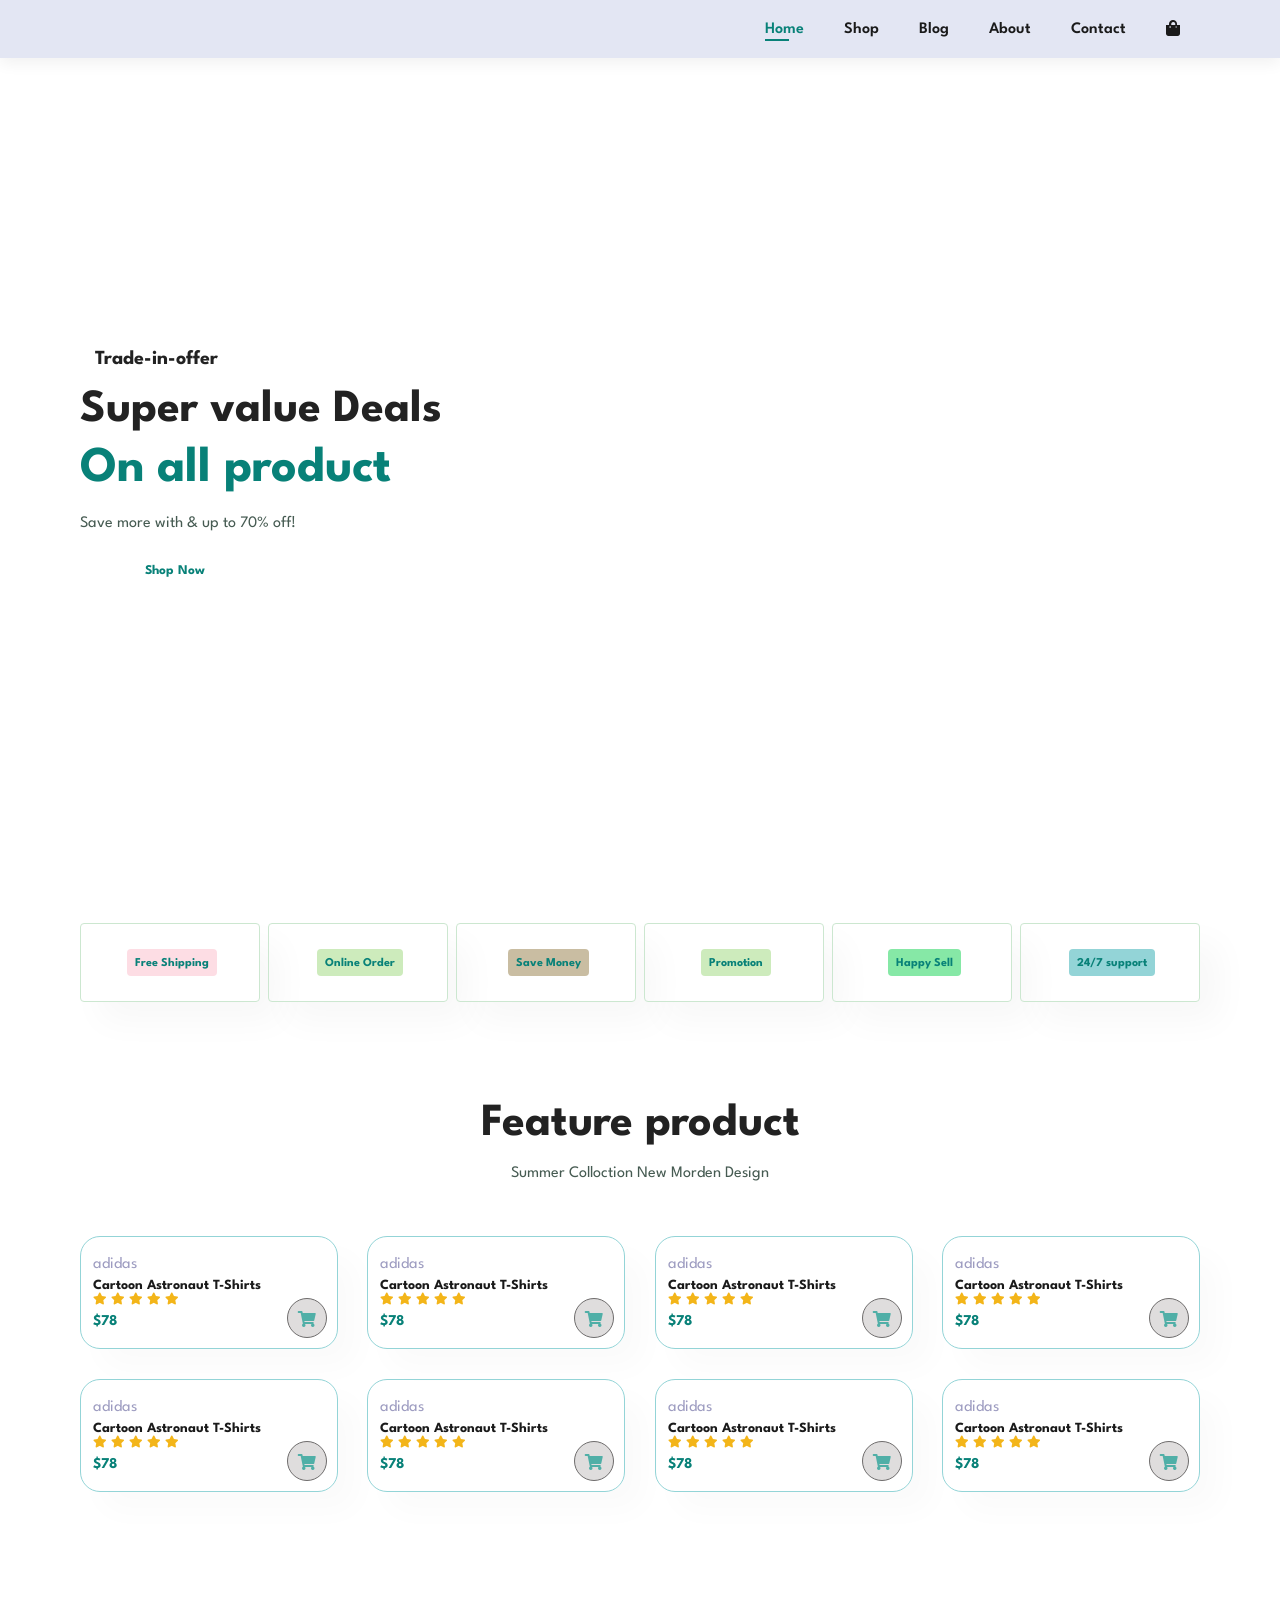
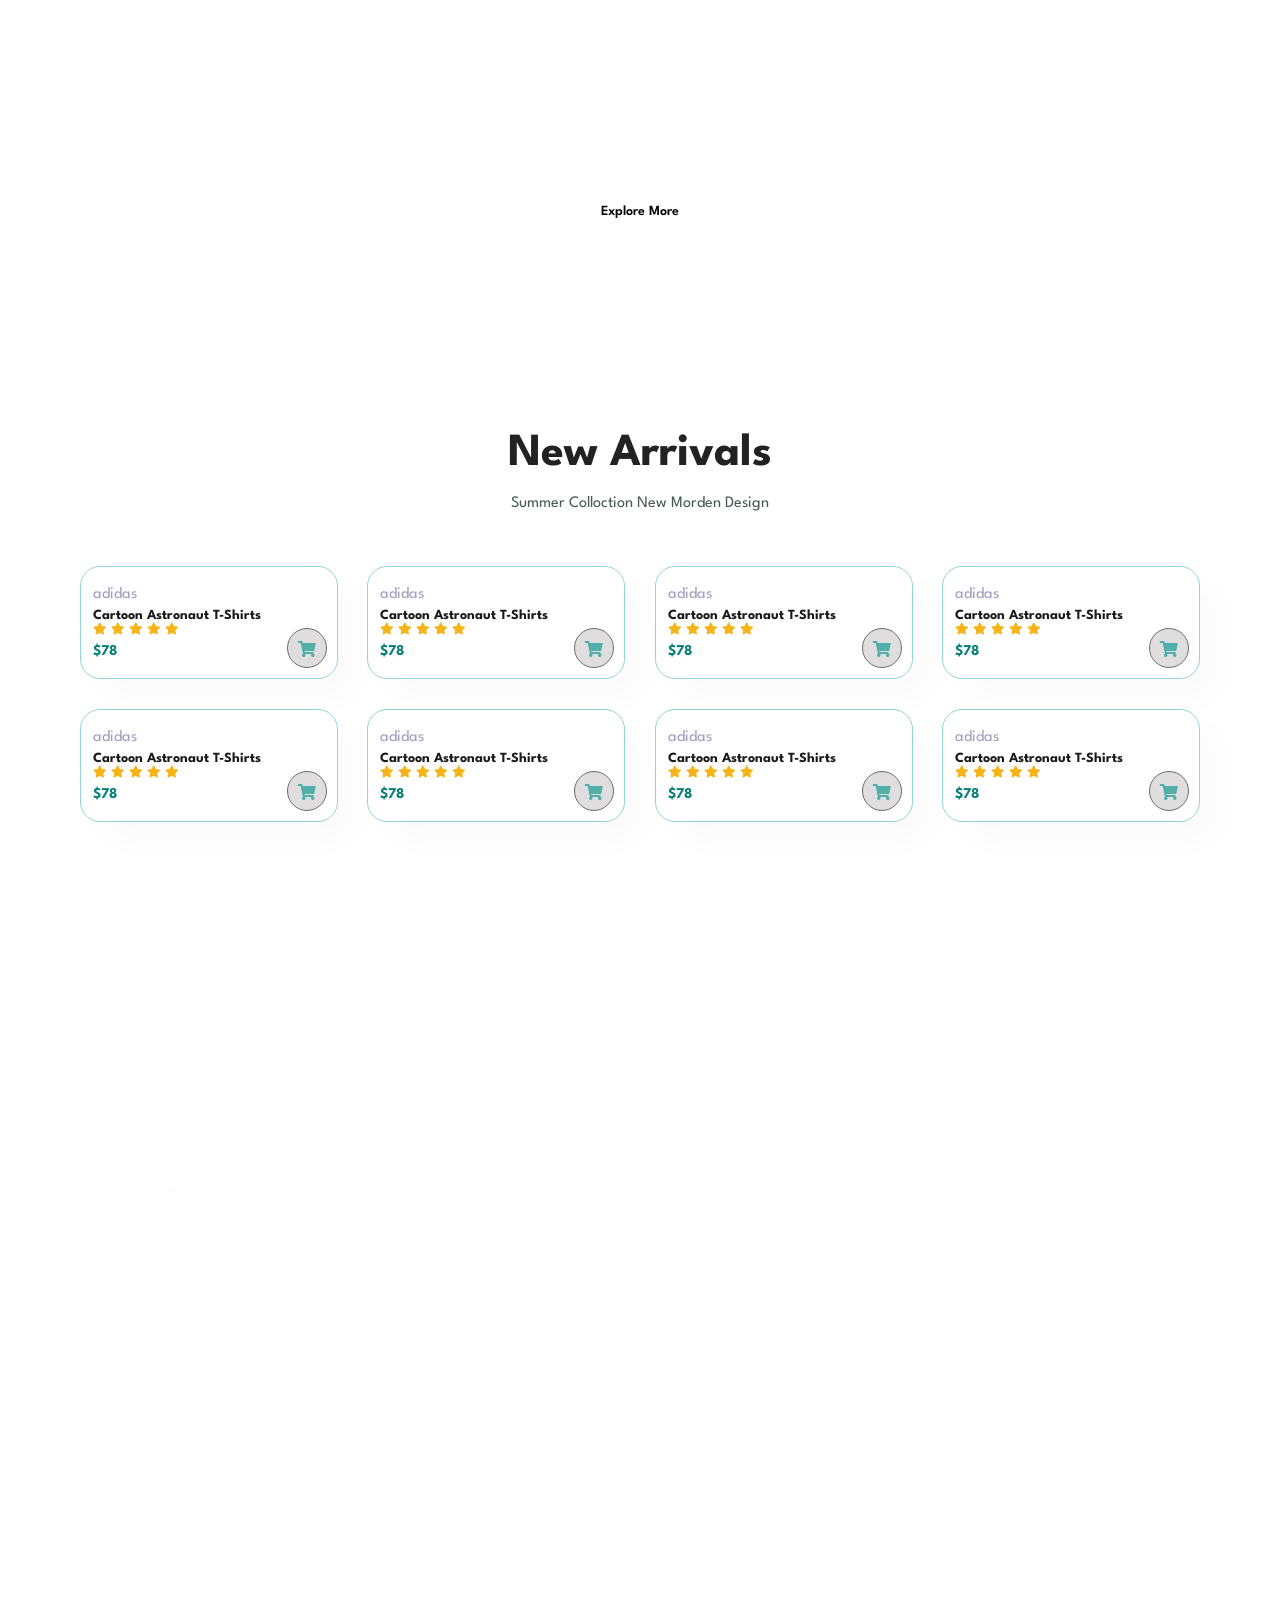
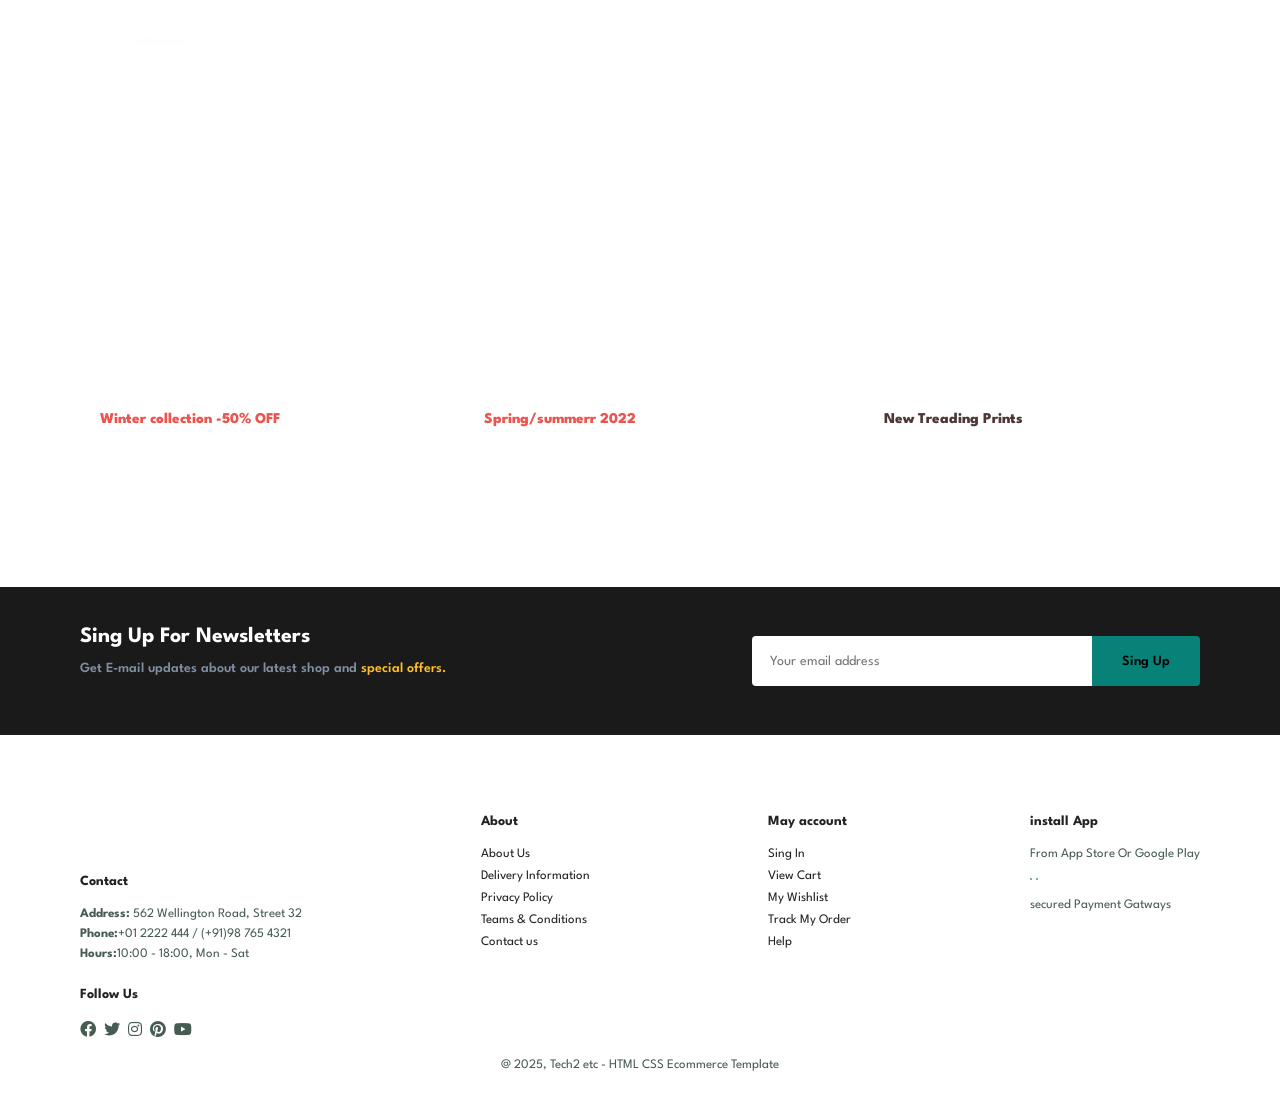
==== index.html @ 0eefd5cd "all added" ====
<!DOCTYPE html>
<html lang="en">

<head>
    <meta charset="UTF-8">
    <meta http-equiv="X-UA-Compatible" content="IE=edge">
    <meta name="viewport" content="width=device-width, initial-scale=1.0" />
    <title>Dress To Impress</title>
    <link rel="stylesheet" href="https://use.fontawesome.com/releases/v5.15.4/css/all.css"
        />
        <link rel="stylesheet" href="econ.css
        ">
        
</head>

<body>
    <section id="header">
        <a href="#"><img src="img/logo1.png" class="logo" alt=""></a>
        <div>
            <ul id="navbar">
                <li><a class="active" href="index.html">Home</a></li>
                <li><a href="shop.html">Shop</a></li>
                <li><a href="blog.html">Blog</a></li>
                <li><a href="about.html">About</a></li>
                <li><a href="contact.html">Contact</a></li>
                <li id="lg-bag"><a href="cart.html"><i class="fas fa-shopping-bag"></i></a></li>
                <a href="#" id="close"><i class="fa fa-times"></i></a>
            </ul>
    <div class="fe-box">
        </div>
        <div id="mobile">
            <a href="cart.html"><i class="fas fa-shopping-bag"></i></a>
            <i id="bar" class="fas fa-outdent"></i>
        </div>
    </section>
<!-- section -->
<section id="hero">
    <h4>Trade-in-offer</h4>
    <h2>Super value Deals</h2>
    <h1>On all product</h1>
    <p>Save more with & up to 70% off!</p>
    <button>Shop Now</button>
</section>
<!-- secction -->
<section id="feature" class="section-p1"> 
    <div class="fe-box">
        <img src="img/features/f1.png" alt="">
        <h6>Free Shipping</h6>
    </div>
    <div class="fe-box">
        <img src="img/features/f2.png" alt="">
        <h6>Online Order</h6>
    </div>
    <div class="fe-box">
        <img src="img/features/f3.png" alt="">
        <h6>Save Money</h6>
    </div>
    <div class="fe-box">
        <img src="img/features/f4.png" alt="">
        <h6>Promotion</h6>
    </div>
    <div class="fe-box">
        <img src="img/features/f5.png" alt="">
        <h6>Happy Sell</h6>
    </div>
    <div class="fe-box">
        <img src="img/features/f6.png" alt="">
        <h6>24/7 support</h6>
    </div>
</section>
<!-- section -->
<section id="product1" class="section-p1">

    <h2>Feature product</h2>
    <p>Summer Colloction New Morden Design </p>
    <div class="pro-container">
        <div class="pro">
            <img src="img/products/f1.jpg" alt="">
            <div class="des">
                <span>adidas</span>
                <h5>Cartoon Astronaut T-Shirts</h5>
                <div class="star">
                    <i class="fas fa-star"></i>
                    <i class="fas fa-star"></i>
                    <i class="fas fa-star"></i>
                    <i class="fas fa-star"></i>
                    <i class="fas fa-star"></i>
                </div>
                <h4>$78</h4>
            </div>
            <a href="#"><i class="fas fa-shopping-cart cart"></i></a>
        </div>
        <div class="pro">
            <img src="img/products/f2.jpg" alt="">
            <div class="des">
                <span>adidas</span>
                <h5>Cartoon Astronaut T-Shirts</h5>
                <div class="star">
                    <i class="fas fa-star"></i>
                    <i class="fas fa-star"></i>
                    <i class="fas fa-star"></i>
                    <i class="fas fa-star"></i>
                    <i class="fas fa-star"></i>
                </div>
                <h4>$78</h4>
            </div>
            <a href="#"><i class="fas fa-shopping-cart cart"></i></a>
        </div>
        <div class="pro">
            <img src="img/products/f3.jpg" alt="">
            <div class="des">
                <span>adidas</span>
                <h5>Cartoon Astronaut T-Shirts</h5>
                <div class="star">
                    <i class="fas fa-star"></i>
                    <i class="fas fa-star"></i>
                    <i class="fas fa-star"></i>
                    <i class="fas fa-star"></i>
                    <i class="fas fa-star"></i>
                </div>
                <h4>$78</h4>
            </div>
            <a href="#"><i class="fas fa-shopping-cart cart"></i></a>
        </div>
        <div class="pro">
            <img src="img/products/f4.jpg" alt="">
            <div class="des">
                <span>adidas</span>
                <h5>Cartoon Astronaut T-Shirts</h5>
                <div class="star">
                    <i class="fas fa-star"></i>
                    <i class="fas fa-star"></i>
                    <i class="fas fa-star"></i>
                    <i class="fas fa-star"></i>
                    <i class="fas fa-star"></i>
                </div>
                <h4>$78</h4>
            </div>
            <a href="#"><i class="fas fa-shopping-cart cart"></i></a>
        </div>
        <div class="pro">
            <img src="img/products/f5.jpg" alt="">
            <div class="des">
                <span>adidas</span>
                <h5>Cartoon Astronaut T-Shirts</h5>
                <div class="star">
                    <i class="fas fa-star"></i>
                    <i class="fas fa-star"></i>
                    <i class="fas fa-star"></i>
                    <i class="fas fa-star"></i>
                    <i class="fas fa-star"></i>
                </div>
                <h4>$78</h4>
            </div>
            <a href="#"><i class="fas fa-shopping-cart cart"></i></a>
        </div>
        <div class="pro">
            <img src="img/products/f6.jpg" alt="">
            <div class="des">
                <span>adidas</span>
                <h5>Cartoon Astronaut T-Shirts</h5>
                <div class="star">
                    <i class="fas fa-star"></i>
                    <i class="fas fa-star"></i>
                    <i class="fas fa-star"></i>
                    <i class="fas fa-star"></i>
                    <i class="fas fa-star"></i>
                </div>
                <h4>$78</h4>
            </div>
            <a href="#"><i class="fas fa-shopping-cart cart"></i></a>
        </div>
        <div class="pro">
            <img src="img/products/f7.jpg" alt="">
            <div class="des">
                <span>adidas</span>
                <h5>Cartoon Astronaut T-Shirts</h5>
                <div class="star">
                    <i class="fas fa-star"></i>
                    <i class="fas fa-star"></i>
                    <i class="fas fa-star"></i>
                    <i class="fas fa-star"></i>
                    <i class="fas fa-star"></i>
                </div>
                <h4>$78</h4>
            </div>
            <a href="#"><i class="fas fa-shopping-cart cart"></i></a>
        </div>
        <div class="pro">
            <img src="img/products/f8.jpg" alt="">
            <div class="des">
                <span>adidas</span>
                <h5>Cartoon Astronaut T-Shirts</h5>
                <div class="star">
                    <i class="fas fa-star"></i>
                    <i class="fas fa-star"></i>
                    <i class="fas fa-star"></i>
                    <i class="fas fa-star"></i>
                    <i class="fas fa-star"></i>
                </div>
                <h4>$78</h4>
            </div>
            <a href="#"><i class="fas fa-shopping-cart cart"></i></a>
        </div>

    </div>
</section>
<!-- section -->
<section id="banner" class="section-m1">
    <h4>Repair Services</h4>
    <h2>Up to <span>70% off</span> - All T-Shirt & Accessories</h2>
    <button class="normal">Explore More</button>
</section>
<section id="product1" class="section-p1">

    <h2>New Arrivals</h2>
    <p>Summer Colloction New Morden Design </p>
    <div class="pro-container">
        <div class="pro">
            <img src="img/products/n1.jpg" alt="">
            <div class="des">
                <span>adidas</span>
                <h5>Cartoon Astronaut T-Shirts</h5>
                <div class="star">
                    <i class="fas fa-star"></i>
                    <i class="fas fa-star"></i>
                    <i class="fas fa-star"></i>
                    <i class="fas fa-star"></i>
                    <i class="fas fa-star"></i>
                </div>
                <h4>$78</h4>
            </div>
            <a href="#"><i class="fas fa-shopping-cart cart"></i></a>
        </div>
        <div class="pro">
            <img src="img/products/n2.jpg" alt="">
            <div class="des">
                <span>adidas</span>
                <h5>Cartoon Astronaut T-Shirts</h5>
                <div class="star">
                    <i class="fas fa-star"></i>
                    <i class="fas fa-star"></i>
                    <i class="fas fa-star"></i>
                    <i class="fas fa-star"></i>
                    <i class="fas fa-star"></i>
                </div>
                <h4>$78</h4>
            </div>
            <a href="#"><i class="fas fa-shopping-cart cart"></i></a>
        </div>
        <div class="pro">
            <img src="img/products/n3.jpg" alt="">
            <div class="des">
                <span>adidas</span>
                <h5>Cartoon Astronaut T-Shirts</h5>
                <div class="star">
                    <i class="fas fa-star"></i>
                    <i class="fas fa-star"></i>
                    <i class="fas fa-star"></i>
                    <i class="fas fa-star"></i>
                    <i class="fas fa-star"></i>
                </div>
                <h4>$78</h4>
            </div>
            <a href="#"><i class="fas fa-shopping-cart cart"></i></a>
        </div>
        <div class="pro">
            <img src="img/products/n4.jpg" alt="">
            <div class="des">
                <span>adidas</span>
                <h5>Cartoon Astronaut T-Shirts</h5>
                <div class="star">
                    <i class="fas fa-star"></i>
                    <i class="fas fa-star"></i>
                    <i class="fas fa-star"></i>
                    <i class="fas fa-star"></i>
                    <i class="fas fa-star"></i>
                </div>
                <h4>$78</h4>
            </div>
            <a href="#"><i class="fas fa-shopping-cart cart"></i></a>
        </div>
        <div class="pro">
            <img src="img/products/n5.jpg" alt="">
            <div class="des">
                <span>adidas</span>
                <h5>Cartoon Astronaut T-Shirts</h5>
                <div class="star">
                    <i class="fas fa-star"></i>
                    <i class="fas fa-star"></i>
                    <i class="fas fa-star"></i>
                    <i class="fas fa-star"></i>
                    <i class="fas fa-star"></i>
                </div>
                <h4>$78</h4>
            </div>
            <a href="#"><i class="fas fa-shopping-cart cart"></i></a>
        </div>
        <div class="pro">
            <img src="img/products/n6.jpg" alt="">
            <div class="des">
                <span>adidas</span>
                <h5>Cartoon Astronaut T-Shirts</h5>
                <div class="star">
                    <i class="fas fa-star"></i>
                    <i class="fas fa-star"></i>
                    <i class="fas fa-star"></i>
                    <i class="fas fa-star"></i>
                    <i class="fas fa-star"></i>
                </div>
                <h4>$78</h4>
            </div>
            <a href="#"><i class="fas fa-shopping-cart cart"></i></a>
        </div>
        <div class="pro">
            <img src="img/products/n7.jpg" alt="">
            <div class="des">
                <span>adidas</span>
                <h5>Cartoon Astronaut T-Shirts</h5>
                <div class="star">
                    <i class="fas fa-star"></i>
                    <i class="fas fa-star"></i>
                    <i class="fas fa-star"></i>
                    <i class="fas fa-star"></i>
                    <i class="fas fa-star"></i>
                </div>
                <h4>$78</h4>
            </div>
            <a href="#"><i class="fas fa-shopping-cart cart"></i></a>
        </div>
        <div class="pro">
            <img src="img/products/n8.jpg" alt="">
            <div class="des">
                <span>adidas</span>
                <h5>Cartoon Astronaut T-Shirts</h5>
                <div class="star">
                    <i class="fas fa-star"></i>
                    <i class="fas fa-star"></i>
                    <i class="fas fa-star"></i>
                    <i class="fas fa-star"></i>
                    <i class="fas fa-star"></i>
                </div>
                <h4>$78</h4>
            </div>
            <a href="#"><i class="fas fa-shopping-cart cart"></i></a>
        </div>

    </div>
</section>
<!-- section -->
<section id="sm-banner" class="section-p1">
    <div class="banner-box">
        <h4>Crazy Deals</h4>
        <h2>buy 1 get 1 free</h2>
        <span>The best classic dress is on sale at cara</span>
        <button class="white">Learn More</button>
    </div>
    <div class="banner-box banner-box2">
        <h4>Spring /Summer</h4>
        <h2>Upcoming season</h2>
        <span>The best classic dress is on sale at cara</span>
        <button class="white">Collection</button>
    </div>
</section>
    <!-- section -->
    <section id="banner3">
        <div class="banner-box">
            <h2>SEASONAL SALE</h2>
            <h3>Winter collection -50% OFF</h3>
         </div>
         <div class="banner-box banner-box2">
            <h2>NEW FOOTWEAR COLLECTION</h2>
            <h3>Spring/summerr 2022</h3>
         </div>
         <div class="banner-box banner-box3">
            <h2>T-SHIRTS</h2>
            <h3>New Treading Prints</h3>
         </div>
</section>
<!-- section -->
<section id="newsletter" class="section-p1 section-m1">
    <div class="newstext">
        <h4>Sing Up For Newsletters</h4>
        <p>Get  E-mail updates about our latest shop and <span>special offers.</span></p>
    </div>
    <div class="form">
        <input type="text" placeholder="Your email address" name="" id="">
        <button class="normal">Sing Up</button>
    </div>
</section>
<!-- footer -->
<footer class="section-p1">
    <div class="col">
        <img class="logo" src="logo1.png" alt="">
        <h4>Contact</h4>
        <p><strong>Address:</strong> 562 Wellington Road, Street 32</p>
        <p><strong>Phone:</strong>+01 2222 444 / (+91)98 765 4321</p>
        <p><strong>Hours:</strong>10:00 - 18:00, Mon - Sat</p>
        <div class="follow">
            <h4>Follow Us</h4>
            <div class="icon">
                <i class="fab fa-facebook"></i>
                <i class="fab fa-twitter"></i>
                <i class="fab fa-instagram"></i>
                <i class="fab fa-pinterest"></i>
                <i class="fab fa-youtube"></i>
            </div>
        </div>

    </div>
    <div class="col">
        <h4>About</h4>
        <a href="#">About Us</a>
        <a href="#">Delivery Information</a>
        <a href="#">Privacy Policy</a>
        <a href="#">Teams & Conditions</a>
        <a href="#">Contact us</a>

    </div>
    <div class="col">
        <h4>May account</h4>
        <a href="#">Sing In</a>
        <a href="#">View Cart</a>
        <a href="#">My Wishlist</a>
        <a href="#">Track My Order</a>
        <a href="#">Help</a>

    </div>
    <div class="col install">
        <h4>install App</h4>
        <p>From App Store Or Google Play</p>
        <div class="row">
            <img src="img/pay/app.jpg" alt="">
            <img src="img/pay/play.jpg" alt="">
        </div>
        <p>secured Payment Gatways</p>
        <img src="img/pay/pay.png" alt="">

    </div>
    <div class="copyright">
        <p>@ 2025, Tech2 etc - HTML CSS Ecommerce Template</p>
    </div>
</footer>
<script src="style.js"></script>
</body>

</html>
---- econ.css ----
@import url('https://fonts.googleapis.com/css2?family=Spartan:wght@200;300;400;500;600;700;800;900&display=swap');


*{
    margin: 0;
    padding: 0;
    box-sizing: border-box;
    font-family: 'Spartan', sans-serif;
}

h1{
    font-size: 50px;
    line-height:64px ;
    color: #222;
}

h2{
    font-size: 46px;
    line-height:54px ;
    color: #222;
}
h4{
    font-size:20px;
    color: #222;
}
h6{
    font-weight:700;
    font-size:12px;
}
p{
    font-size: 16px;
    color: #465b52;
    margin: 15px 0 20px ;
}
.section-p1{
    padding: 40px 80px;
}
.section-m1{
    margin: 40px 0;
}
button.normal{
    font-size: 14px;
    font-weight: 600;
    padding: 15px 30px;
    color: #000;
    background-color: #fff;
    border-radius: 4px;
    cursor:pointer;
    border: none;
    outline: none;
    transition: 0.2s;
}
button.white{
    font-size: 13px;
    font-weight: 600;
    padding: 11px 18px;
    color: rgb(255, 252, 252);
    background-color:transparent;
    cursor:pointer;
    border: 1px solid #fff;
    outline: none;
    transition: 0.2s;
}
body{
    width: 100%;
}

/* header */
#header{
   display: flex; 
   align-items: center;
   justify-content: space-between;
   padding: 20px 80px;
   background: #E3E6F3;
   box-shadow:  0 5px 15px rgba(0, 0, 0, 0.06 );
   z-index: 999;
   position: sticky;
   top: 0;
   left: 0;
}
#navbar{
    display: flex;
    align-items: center;
    justify-content: center;
}
#navbar li{
    list-style: none;
    padding: 0 20px;
    position: relative;
}
#navbar li a{
    text-decoration: none;
    font-size: 16px;
    font-weight: 600;
    color: #1a1a1a;
    transition: 0.3s ease;
}
#navbar li a:hover,
#navbar li a.active
{
    color: #088178;

}
#navbar li a.active::after, 
#navbar li a:hover::after {
    content: "";
    width: 30%;
    height: 2px;
    background:#088178;
    position: absolute;
    bottom: -4px;
    left: 20px;
}
#mobile{
    display: none;
    align-items: center;
}
#close {
    display: none;
}

#hero{
    background-image: url(img/hero4.png);
    height: 90vh;
    width: 100%;
    background-size: cover;
    background-position: top 25% right 0;
    padding: 0 80px;
    display: flex;
    flex-direction: column;
    align-items:flex-start;
    justify-content: center;
}
#hero h4{
    padding: 15px;
}
#hero h1{
    color: #088178;
}
#hero button{
    background-image: url(img/button.png);
    background-color: transparent;
    color: #088178;
    border: 0;
    padding: 14px 80px 14px 65px;
    background-repeat:no-repeat;
    cursor: pointer;
    font-weight:700;
    cursor: pointer;
}
#feature {
    display: flex;
    align-items: center;
    justify-content: space-between;
    flex-wrap: wrap;
}
#feature .fe-box{
    width: 180px;
    text-align: center;
    padding: 25px 15px;
    box-shadow: 20px 20px 34px rgba(0, 0, 0, 0.03 );
    border: 1px solid #cce7d0;
    border-radius: 4px;
    margin: 15px 0;
}
#feature .fe-box:hover{
    box-shadow: 10px 10px 54px rgba(70, 62, 221, 0.1 );
}
#feature .fe-box img{
    width: 100%;
    margin: bottom 10px; ;
}
#feature .fe-box h6{
    display: inline-block;
    padding: 9px 8px 6px 8px ;
    line-height: 1;
    border-radius: 4px ;
    color: #088178;
    background-color: #fddde4;
}
#feature .fe-box:nth-child(2) h6{
    background-color: #cdebbc;
}
#feature .fe-box:nth-child(3) h6{
    background-color: #c9bda2;
}
#feature .fe-box:nth-child(4) h6{
    background-color: #cdebbc;
}
#feature .fe-box:nth-child(5) h6{
    background-color: #86e8a6;
}
#feature .fe-box:nth-child(6) h6{
    background-color: #93d4d7;
} 
#product1{
    text-align:center;
}
#product1 .pro-container{
    display: flex;
    justify-content: space-between;
    padding-top: 20px;
    flex-wrap: wrap;
}
#product1 .pro{
    width: 23%;
    min-width: 250px;
    padding: 10px 12px;
    border: 1px solid #93d4d7 ;
    border-radius: 20px;
    cursor: pointer;
    box-shadow: 20px 20px 30px rgba(0, 0, 0, 0.02 );
    margin: 15px 0;
    transition: 0.2s ease;
    position:relative;
}
#product1 .pro:hover{
    box-shadow: 50px 50px 50px rgba(0, 0, 0, 0.02 );
    /* color: #088178; */
    background-color: #f3e1e1;
    
}
#product1 .pro img{
    width: 100%;
    border-radius: 20px;
    display: flex;
}
#product1 .pro .des{
    text-align: start;
    padding: 10px 0;
}
    
#product1 .pro .des span{
    color: #06006063;
    font-size: 12pz;
}
#product1 .pro .des h5{
    padding-top: 7px;
    color: #1a1a1a;
    font-size: 14px;
}
#product1 .pro .des i{
    font-size: 12px ;
    color:rgb(243, 181, 25);
}
#product1 .pro .des h4{
    padding-top: 7px;
    font-size: 15px;
    font-weight: 700;
    color: #088178;
}
#product1 .pro .cart{
    width: 40px;
    height: 40px;
    line-height: 40px;
    border-radius: 50px;
    background-color:rgb(223, 221, 221);
    color: #50afa7;
    border: 1px solid rgb(110, 108, 108);
    position: absolute;
    bottom: 10px;
    right: 10px;
}

#banner{
    display: flex;
    flex-direction: column;
    justify-content: center;
    align-items: center;
    text-align: center;
    background-image: url(img/banner/b2.jpg);
    width: 100%;
    height: 40vh;
    background-size: cover;
    background-position: center;
} 
#banner h4{
    color: #fff;
    font-size: 16px;
}
#banner h2{
    color: #fff;
    font-size: 40px;
    padding: 10px 0;
}
#banner h2{
    /* font-size: 5em; */
    color: transparent;
    -webkit-text-stroke: 1px #fff;
    background: url(img/back.png);
    -webkit-background-clip:text;
    background-position: 0 0 ;
    animation: back 20s linear infinite;
}
@keyframes back{
    100%{
        background-position: 2000px 0;
    }
}
/* #banner h2 span{
    color: rgb(252, 252, 252);
} */
#banner button:hover{

    background: #088178;
    color: #fff;
}
#sm-banner{
    display: flex;
    justify-content: space-between;
    flex-wrap: wrap;
}
#sm-banner .banner-box{
    display: flex;
    flex-direction: column;
    justify-content: center;
    align-items:flex-start;
    background-image: url(img/banner/b17.jpg);
    min-width:580px;;
    height: 50vh;
    background-size: cover;
    background-position: center;
    padding: 30px;
} 
#sm-banner .banner-box2{
    background-image: url(img/banner/b10.jpg);

}
#sm-banner h4{
    color: #fff;
    font-size: 20px;
    font-weight:350;
}
#sm-banner h2{
    color: #fff;
    font-size: 28px;
    font-weight:800;
}
#sm-banner span{
    color: #fff;
    font-size:14px;
    font-weight:500;
    padding-bottom:15px ;
}
#sm-banner .banner-box:hover button{
    background: #088178;
    border: 1px solid #088178;
}
#banner3 {
    display: flex;
    justify-content:space-between;
    flex-wrap: w;
    padding: 0 80px;
}

#banner3 .banner-box{
    display: flex;
    flex-direction: column;
    justify-content: center;
    align-items:flex-start;
    background-image: url(img/banner/b7.jpg);
    min-width:30%;
    height: 30vh;
    background-size: cover;
    background-position: center;
    padding:20px;
    margin-bottom:20px;
}
#banner3 .banner-box2{
    background-image: url(img/banner/b4.jpg);
}
#banner3 .banner-box3{
    background-image: url(img/banner/b18.jpg);
}

#banner3 h2{
color: #fff;
font-weight: 900;
font-size: 22px;
}
#banner3 h3{
    color: #ec544e;
    font-weight: 800;
    font-size: 15px;
} 
#banner3 .banner-box3 h3{
    color: #4d3736;
    font-weight: 800;
    font-size: 15px;
}
#newsletter{
    display:flex;
    justify-content: space-between;
    flex-wrap: wrap;
    align-items: center;
    background-image: url("img/banner/b14.png");
    background-repeat: no-repeat;
    background-position: 20% 30%;
    background-color: #1a1a1a;
}
#newsletter h4{
    font-size: 22px;
    font-weight: 700;
    color:#fff;
}
#newsletter p{
    font-size: 14px;
    font-weight:600;
    color:#818ea0;
}
#newsletter p span{
    color:#ffbd27;
}
#newsletter .form{
display: flex;
width: 40%;
}
#newsletter  input{
    height: 3.125rem;
    padding: 0 1.2em;
    font-size: 14px;
    width: 100%;
    border: 1px solid transparent;
    border-radius: 4px;
    outline: none;
    border-top-right-radius:0;
    border-bottom-right-radius:0;
}
#newsletter button{
    background-color: #088178;
    columns: #fff;
    white-space:nowrap;
    border-top-left-radius:0;
    border-bottom-left-radius:0;
}

footer {
    display: flex;
    flex-wrap: wrap;
    justify-content: space-between;
}
footer .col{
    display: flex;
    flex-direction: column;
    align-items: flex-start;
    margin-bottom: 20px;
}
footer .logo{
    margin: 30px;
    margin-top: px;
}
footer h4{
    font-size: 14px;
    padding-bottom: 20px;
}
footer p{
    font-size: 13px;
    margin: 0 0 8px 0;
}
footer a{
    font-size: 13px;
    text-decoration: none;
    color: #222;
    margin-bottom: 10px;
}
footer .follow{
    margin-top: 20px;
}
footer .follow i{
color: #465b52;
padding-right: 4px;
cursor: pointer;
}
footer .install .row img{
     border: 1px solid #088178;
     border-radius: 6px;
}
footer .install img{
    margin: 10px 0 15px  0;
}
footer .follow i:hover,
footer a:hover{
    color: #088178;
}
footer .copyright{
    width: 100%;
    text-align: center;
}

/* shop page */

#page-header{
    background-image: url("img/banner/b1.jpg");
    width: 100%;
    height: 40vh;
    background-size: cover;
    display: flex;
    justify-content: center;
    text-align: center;
    flex-direction: column;
    padding: 14px;
}
#page-header h2,
#page-header p{
color: #50afa7;
}

#pagination{
    text-align: center;
}
#pagination a{
    text-decoration: none;
    background-color: #088178;
    padding: 15px 20px;
    border-radius: 4px;
    color: #fff;
    font-size: 600;
}
#pagination a i{
font-size: 16px;
font-weight: 600;
}

/* single product */
#prodetails{
    display: flex;
    margin-top: 20px;
}


#prodetails .single-pro-image{
width:40%;
margin-right:20%;
}
.small-img-group{
    display: flex;
    justify-content: space-between;
}
.small-img-col{
    flex-basis: 24%;
    cursor: pointer;
}
#prodetails .single-pro-details{
    width: 50%;
    padding-top: 30px;
}
#prodetails .single-pro-details h4{
    padding: 40px 0 20px 0 ;
}
#prodetails .single-pro-details h2{
    font-size: 26px;
}
#prodetails .single-pro-details select{
    display: block;
    padding: 5px 10px;
    margin-bottom: 10px;
}
#prodetails .single-pro-details input{
    width: 50px;
    height: 47px;
    padding-left: 10px;
    font-size: 16px;
    margin-right: 10px;
}
#prodetails .single-pro-details input:focus{
    outline: none;

}
#prodetails .single-pro-details button{
    background-color: #088178;
    color: #fff;
}
#prodetails .single-pro-details span{
    line-height: 25px;
}
/* Blog page */
 #page-header.blog-header{
    background-image: url(img/banner/b19.jpg);
 }
#blog{
    padding: 150px 150px 0 150px;
}
#blog .blog-box{
    display: flex;
    align-items: center;
    width: 100%; 
    position: relative; 
    padding-bottom: 90px;
}
#blog .blog-img {
    width: 50%;
    margin-right:40px;
} 
#blog img{
    width: 100%;
    height: 300px;
    object-fit: cover;
}
#blog .blog-details {
    width: 50%;
}
#blog .blog-details a{
    text-decoration: none;
    font-size: 11px;
    color: #000;
    font-weight: 700;
    position: relative;
    transition: 0.3s;
}
#blog .blog-details a::after{
content: "";
width: 50px;
height: 1px;
background-color: #000;
position: absolute;
top: 4px;
right: -60px;
}
#blog .blog-details a:hover{
    color: #088178;
}
#blog .blog-details a:hover::after{
    background-color: #088178;
}
#blog .blog-box h1{
position: absolute;
top: -40px;
left: 0;
font-size: 70px;
font-weight: 700;
color: #c9cbce;
z-index: -9;
}
/*  about page */
  
#page-header .about-header{
    background-image: url(img/about/bannet.png);
}

#about-head {
    display: flex;
    align-items: center;
}
#about-head img{
    width:50%;
    height: auto;
}
#about-head div{
    padding: 40px;
}

#about-app{
    text-align: center;
}
#about-app .video{
    width: 70%;
    height: 100%;
    margin: 30px auto 0 auto;
}
#about-app .video video{
    width: 100%;
    height: 100%;
    border-radius: 20px;
}
/* contact page */
#contact-details{
    display: flex;
    align-items: center;
    justify-content: space-between;
}
#contact-details .details{
    width: 40%;

}
#contact-details .details span,
#form-details form span{
    font-size: 12px;
}
#contact-details .details h2,
#form-details form h2{

    font-size: 26px;
    line-height: 35px;
    padding: 20px 0;
}
#contact-details .details h3{

    font-size: 16px;
  padding-bottom: 15px;
}
#contact-details .details li{
    list-style: none;
    display: flex;
    padding: 10px 0;
}
#contact-details .details li i{
    font-size: 14px;
    padding-right: 22px;

}
#contact-details .details li p{
    margin: 0;
    font-size: 14px;
}
#contact-details .map{
    width: 55%;
    height: 400px;
}
#contact-details .map iframe{
    width: 100%;
    height: 100%;
}
#form-details {
    display: flex;
    justify-content: space-between;
    margin: 30px;
    padding: 80px;
    border: 1px solid #e1e1e1;
}
#form-details form{
    width: 65%;
    display: flex;
    flex-direction: column;
    align-items:flex-start;

}
#form-details form input,
#form-details form textarea
{
    width: 100%;
    padding: 12px 15px;
    outline: none;
    margin-bottom: 20px;
    border: 1px solid #e1e1e1;

}
#form-details form button{
    background-color:#088178 ;
    color: #fff;

}
#form-details .people div{
    padding-bottom: 25px;
    display: flex;
    align-items: self-start;
}
#form-details .people div img {
    width: 65px;
    height: 65px;
    object-fit: cover;
    margin-right: 15px;
}
#form-details .people div p{
    margin: 0;
    font-size: 13px;
    line-height: 25px;
}
#form-details .people div p span{
    display: block;
    font-size: 16px;
    font-weight: 600;
    color: #000;
}
/* cart page  */
#cart {
    overflow-x: auto;
}
#cart table{
    width: 100%;
    border-collapse: collapse;
    table-layout: fixed;
    white-space: nowrap;
}
#cart table img{
    width: 70px;
}
#cart table td:nth-child(1){
    width: 150%;
    text-align: center;

}
#cart table td:nth-child(2){
    width: 100%;
    text-align: center;
    
}
#cart table td:nth-child(3){
    width: 250%;
    text-align: center;

}
#cart table td:nth-child(4),
#cart table td:nth-child(5),
#cart table td:nth-child(6){
    width: 150%;
    text-align: center;

}
#cart table td:nth-child(5) input{
    width: 70px;
    padding: 10px 5px 10px 15px;
}
#cart table thead{
    border: 1px solid #e2e2e2;
    border-left: none;
    border-right: none;
}
#cart table thead{
    font-weight: 700;
    text-transform: uppercase;
    font-size: 13px;
    padding: 18px 0;
}
#cart table tbody tr td {
    padding-top: 15px;
}
#cart table tbody td {
    font-size: 13px;
}
#card-add {
    display:flex;
    flex-wrap: wrap;
    justify-content: space-around;
}      
#coupon{
    width: 50%;
    margin-bottom: 30px;
}
#coupon h3,
#Subtotal h3{
    padding-bottom: 15px;
}
#coupon input{
    padding: 10px 20px;
    outline: none;
    width: 60%;
    margin-right: 10px;
    border: 1px solid #e2e2e2;
}
#coupon button,
#Subtotal button{
    background-color: #088178;
    color: #fff;
    padding: 12px 20px;
}
#Subtotal {
    width: 50%;
    margin-bottom: 30xp;
    border: 1px solid #e2e2e2; padding: 30px;
}
#Subtotal table{
    border-collapse: collapse;
    width: 100%;
    margin-bottom: 20px;
}
#Subtotal table td{
    width: 50%;
    border: 1px solid #e2e2e2;
    padding: 10px;
    font-size: 13px;
}
/* Start Media Query */


/* media Query */
@media (max-width:799px) {

    .section-p1 {
        padding: 26px 75px;
    }
    #navbar {
        display: flex;
        flex-direction: column;
        align-items: flex-start;
        justify-content:flex-start;
        position: fixed;
        top: 0;
        right: -300px;
        height: 100vh;
        width: 300px;
        background-color: #E3E6F3;
        box-shadow: 0 40px 60px rgba(0, 0, 0, 0.1 );
        padding: 80px 0 0 10px;
        transition: 0.2s;


    }
    
    #navbar.active{
        right: 0px;
    }
    #navbar li {
        margin-bottom: 25px;
    }
    #mobile {
        display: flex;
        align-items: center;
    }
    #mobile i{
        color: #1a1a1a;
        font-size: 24px;
        padding: 20px;
    }
    #close{
        display: initial;
        position: absolute;
        top: 30px;
        left: 30px;
        color: #222;
        font-size: 24px;
    }
    /* .far fa-times{
        color: #000;
    } */
    
    #lg-bag{
        display: none;
    }
    #hero {
        height: 70vh;
        padding: 0 80px;
        background-position: top 30% right 30% ;
    }
    #feature {
        justify-content:center;
    }
    #feature .fe-box {
       
        margin: 15px 15px;
    }
    #product1 .pro-container {
        justify-content:center;
    }
    #product1 .pro{
        margin: 15px;
    }
    #banner {
        height: 20vh;
    }
    #sm-banner .banner-box {
        min-width: 100%;
        height: 30vh;
    }
    #banner3 {
        padding: 0 40px;
    }
    #banner3 .banner-box {
        min-width: 28%;
    }
    #newsletter .form{
        width: 70%;
    }
    /* contact page */
    #form-details {   
        padding: 80px;
       
    }
    #form-details form {
        width: 50%;
    }
}
@media (max-width: 477px) {
    .section-p1 {
        padding:20px;
    }
    #header {
        padding: 10px 30px;
    }
    h1 {
        font-size: 38px;
       
    }
    h2 {
        font-size: 32px;
    }
    #hero {
        padding: 0 20px;
        background-position: 55%;
    }
    #feature {
        justify-content: space-between;
    }
    #feature .fe-box {
        width: 155px;
        margin:0 0 15px 0;
    }
    #product1 .pro {
        width: 100%;
    }
    #banner {
        height: 40vh;
    }
    #sm-banner .banner-box {
        height: 40vh;
    }
    #sm-banner .banner-box2 {
        /* height: 40vh; */
        margin-top: 20px;
    }
    #banner3 {
        padding: 0 20px;
    }
    /* #banner3 .banner-box {
        min-width: 100%;
    } */
     #newsletter .form{
        padding: 40px 20px;
    }
    #newsletter .form{
        width: 100%;
    }
    footer .copyright {
        text-align: start;
    }
    /* sindle product */
    #prodetails {
        display: flex;
        flex-direction: column;
    }
    #prodetails .single-pro-image {
        width:100%;
        margin-right:0px;
    }
    #prodetails .single-pro-details {
        width: 100%;
    }

    /* Blog page  */
    #blog{
        padding: 100px 20px 0 20px;
    }

    #blog .blog-box{
    display: flex;
    flex-direction: column;
    align-items: flex-start;
    }
    #blog .blog-img{
        width:100% ;
        margin-right: 0px;
        margin-bottom: 20px;
    }
    #blog .blog-details{
        width: 100%;
    }
    /* about page */
    #about-head {
        flex-direction: column;
      
    }
    #about-head img {
        width: 100%;
        margin-bottom: 10px;
       
    }
    #about-head div {
      padding-left:0px ;
    }
    #about-app .video{
        width: 100%;
    }
    /* contact page */
    #contact-details {
        flex-direction: column;
    }
    #contact-details .details {
        width: 100%;
        margin-bottom: 30px;
    }
    #contact-details .map {
        width: 100%;

    }
    #form-details {
        margin: 10px;
        padding: 30px 10px;
      flex-wrap: wrap;
    }
    #form-details form {
        width: 100%;
        margin-bottom: 30px;
    }

/* cart page  */
#cart-add{
    
    flex-direction: column;
    
}
#coupon{
    width: 100%;
}
 #subtotal{
    width: 100%;
    padding:20px;
 }
}
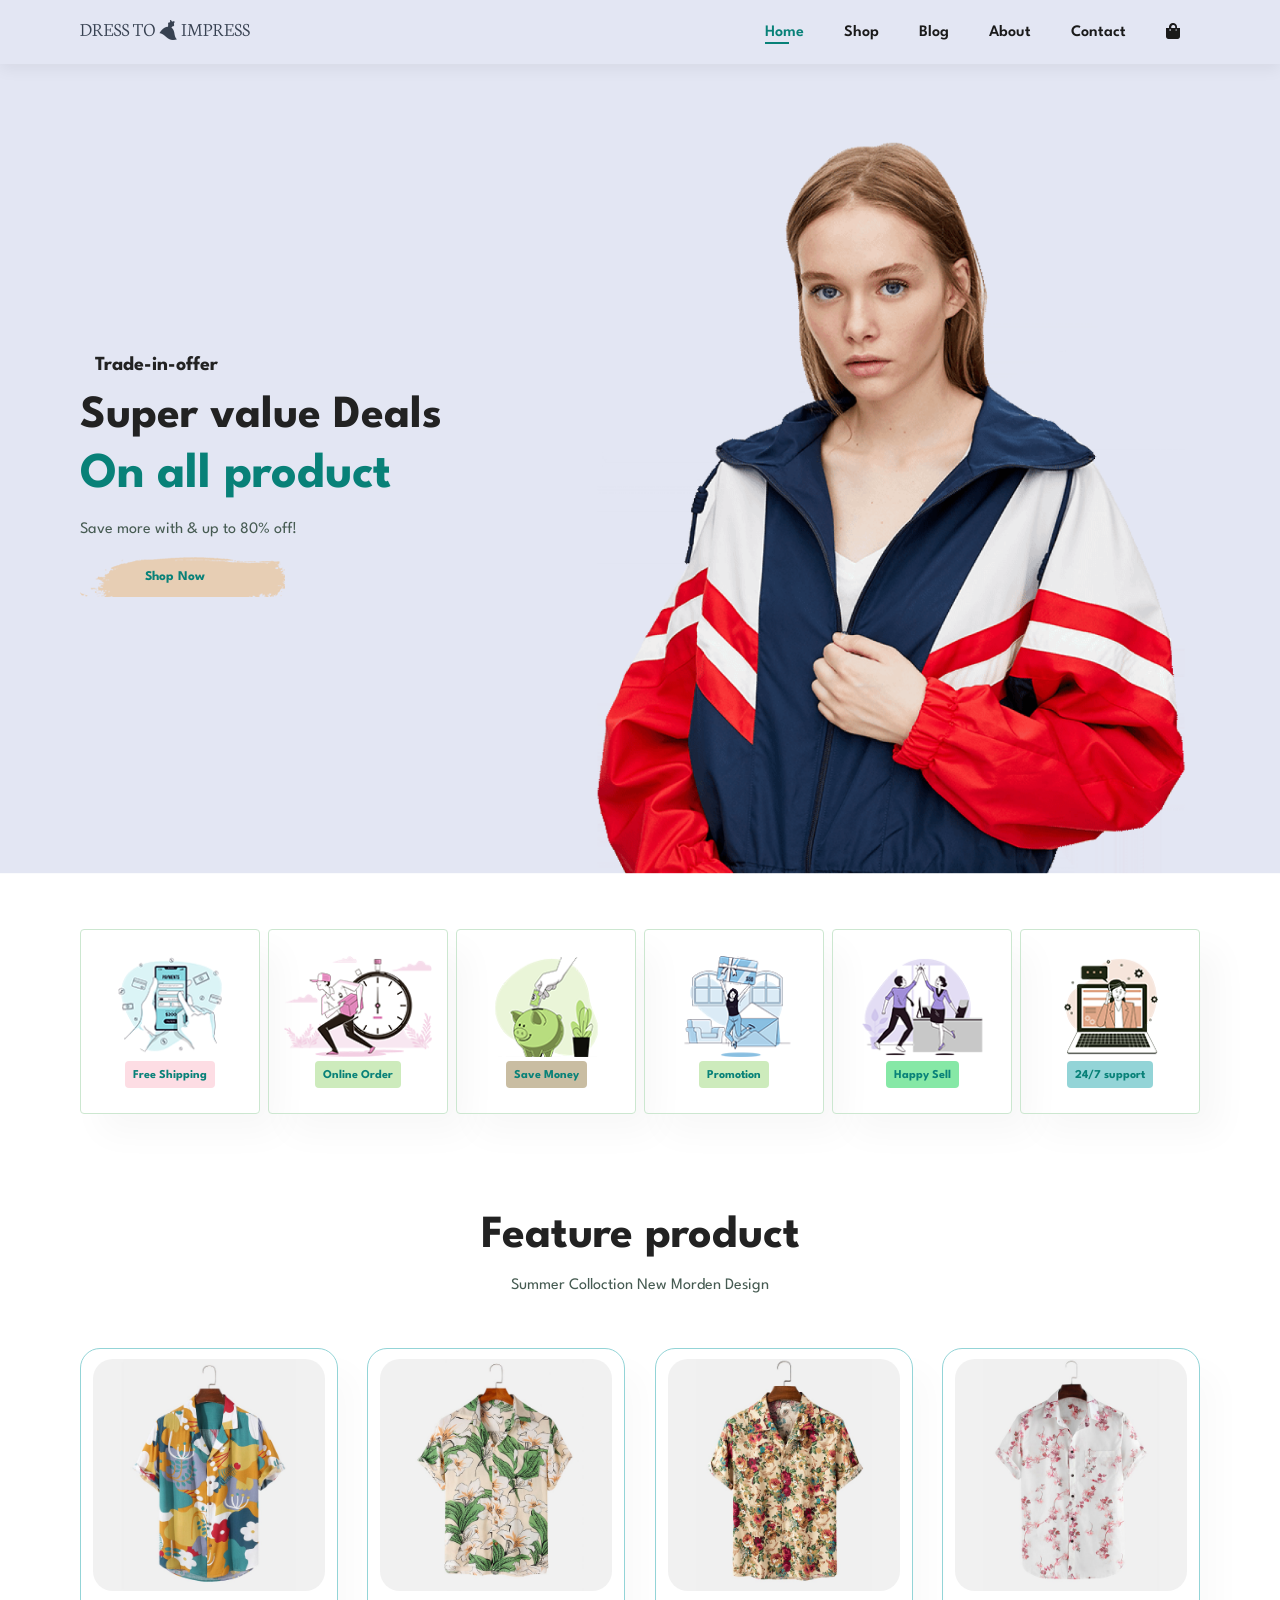
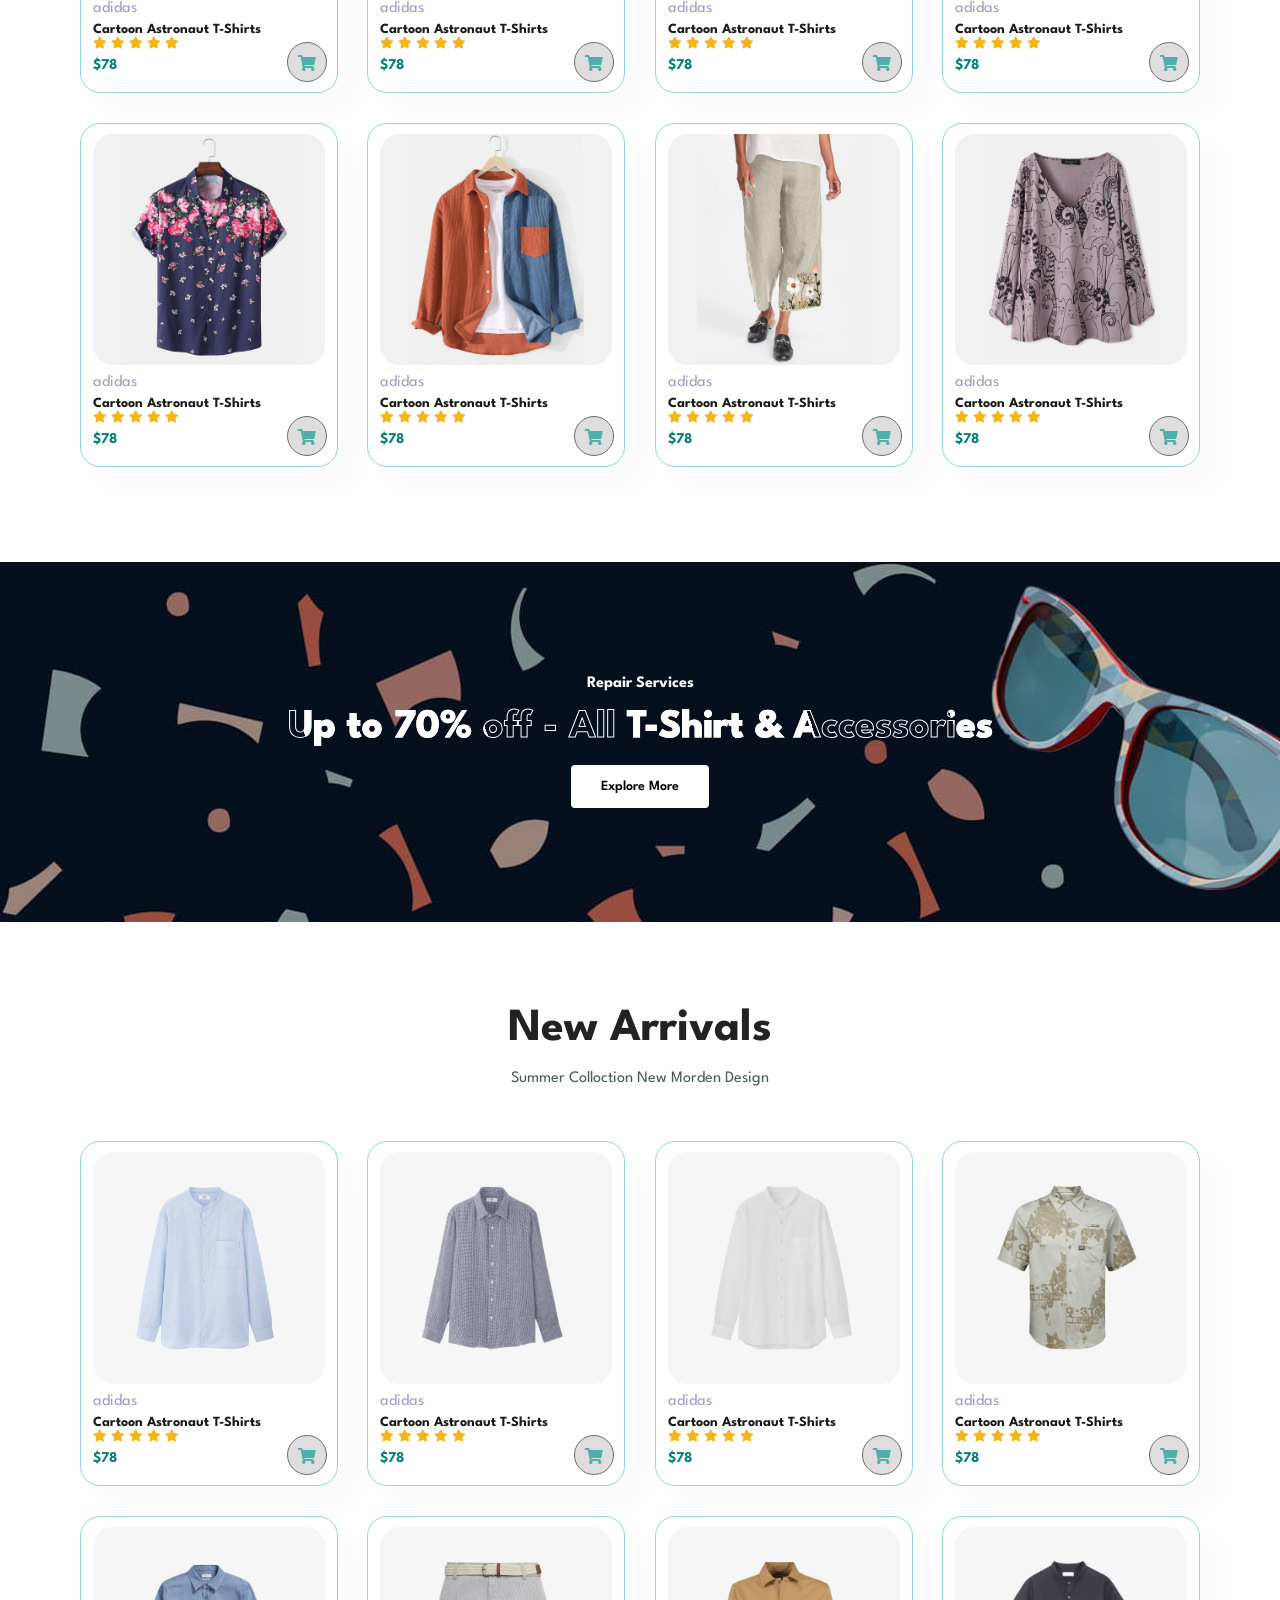
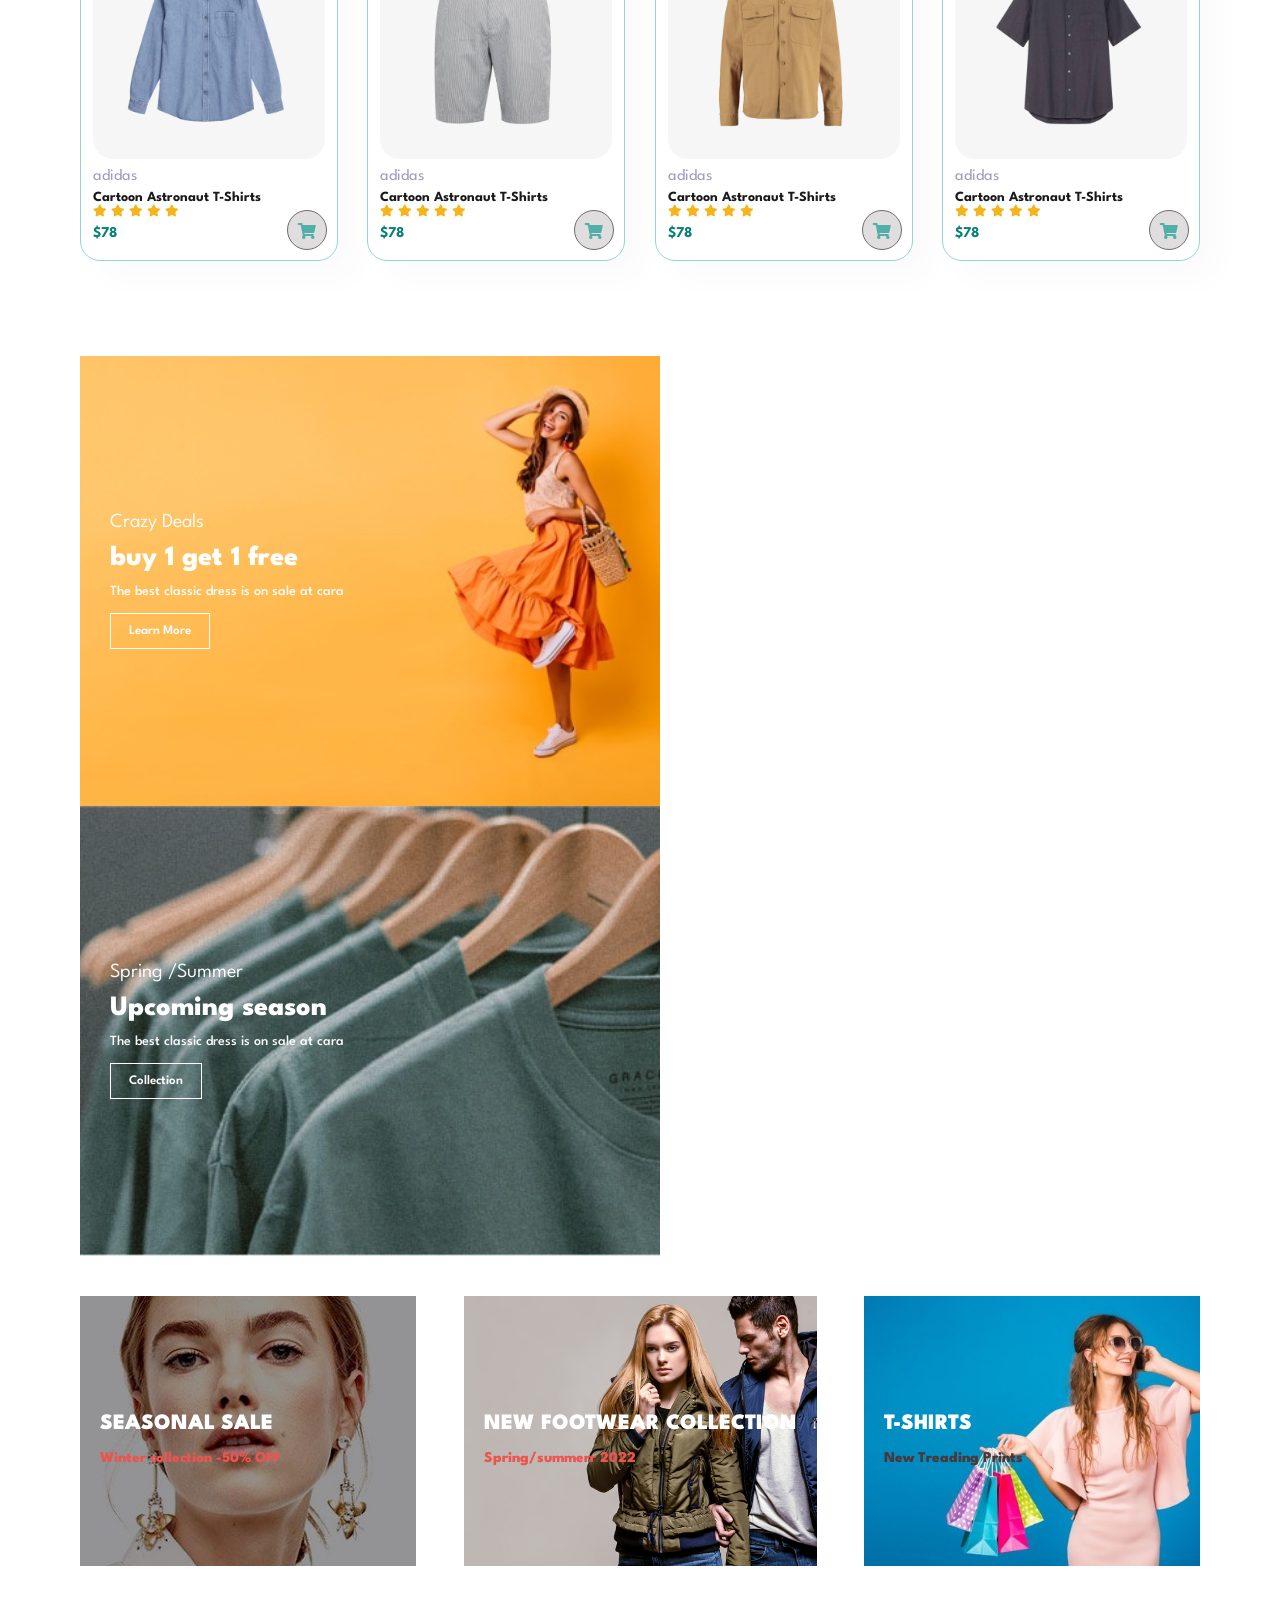
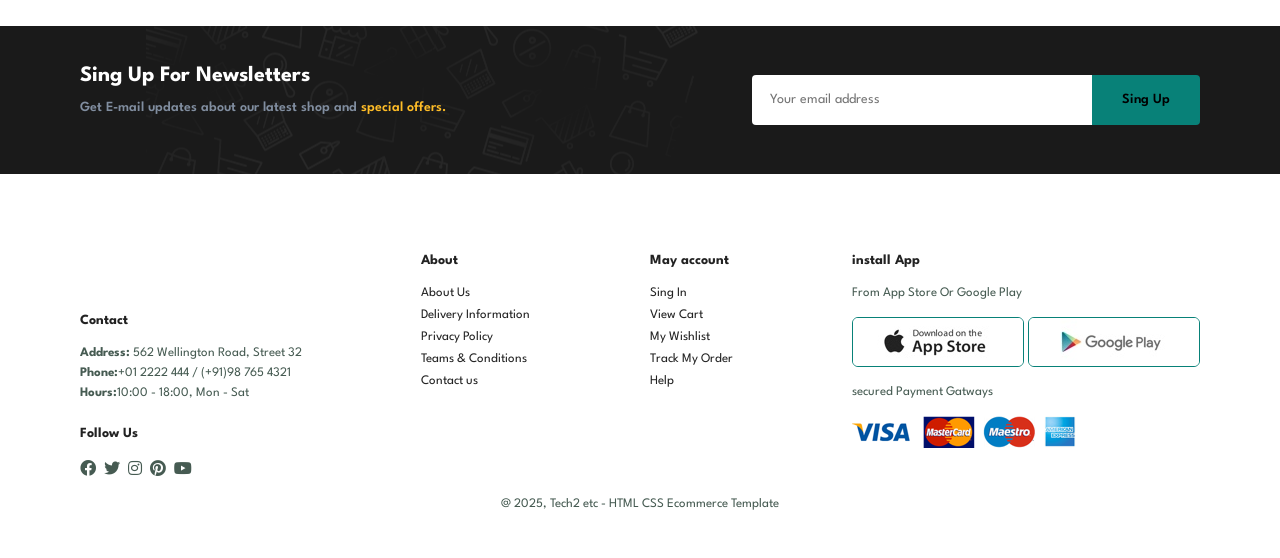
==== commit f009c5e6: "Update index.html" ====
--- a/index.html
+++ b/index.html
@@ -38,7 +38,7 @@
     <h4>Trade-in-offer</h4>
     <h2>Super value Deals</h2>
     <h1>On all product</h1>
-    <p>Save more with & up to 70% off!</p>
+    <p>Save more with & up to 80% off!</p>
     <button>Shop Now</button>
 </section>
 <!-- secction -->
@@ -444,4 +444,4 @@
 <script src="style.js"></script>
 </body>
 
-</html>+</html>
